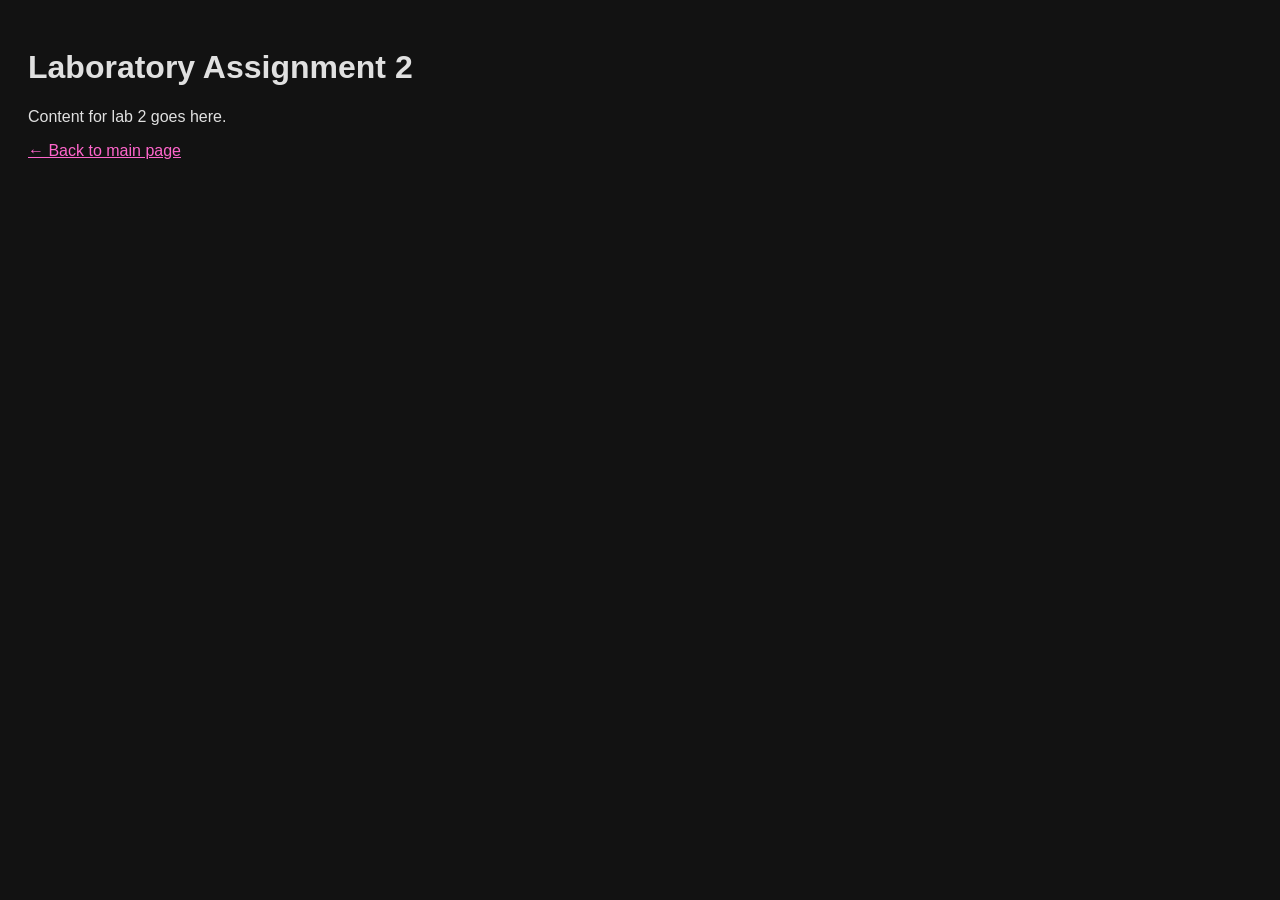
==== lab2.html @ 2b447e7b "Add lab assignment files" ====
<!DOCTYPE html>
<html lang="en">
<head>
    <meta charset="UTF-8">
    <title>Laboratory 2</title>
</head>
<body style="background-color: #121212; color: #e0e0e0; font-family: Arial, sans-serif; padding: 20px;">
    <h1>Laboratory Assignment 2</h1>
    <p>Content for lab 2 goes here.</p>
    <a href="index.html" style="color: #ff66cc;">&larr; Back to main page</a>
</body>
</html>
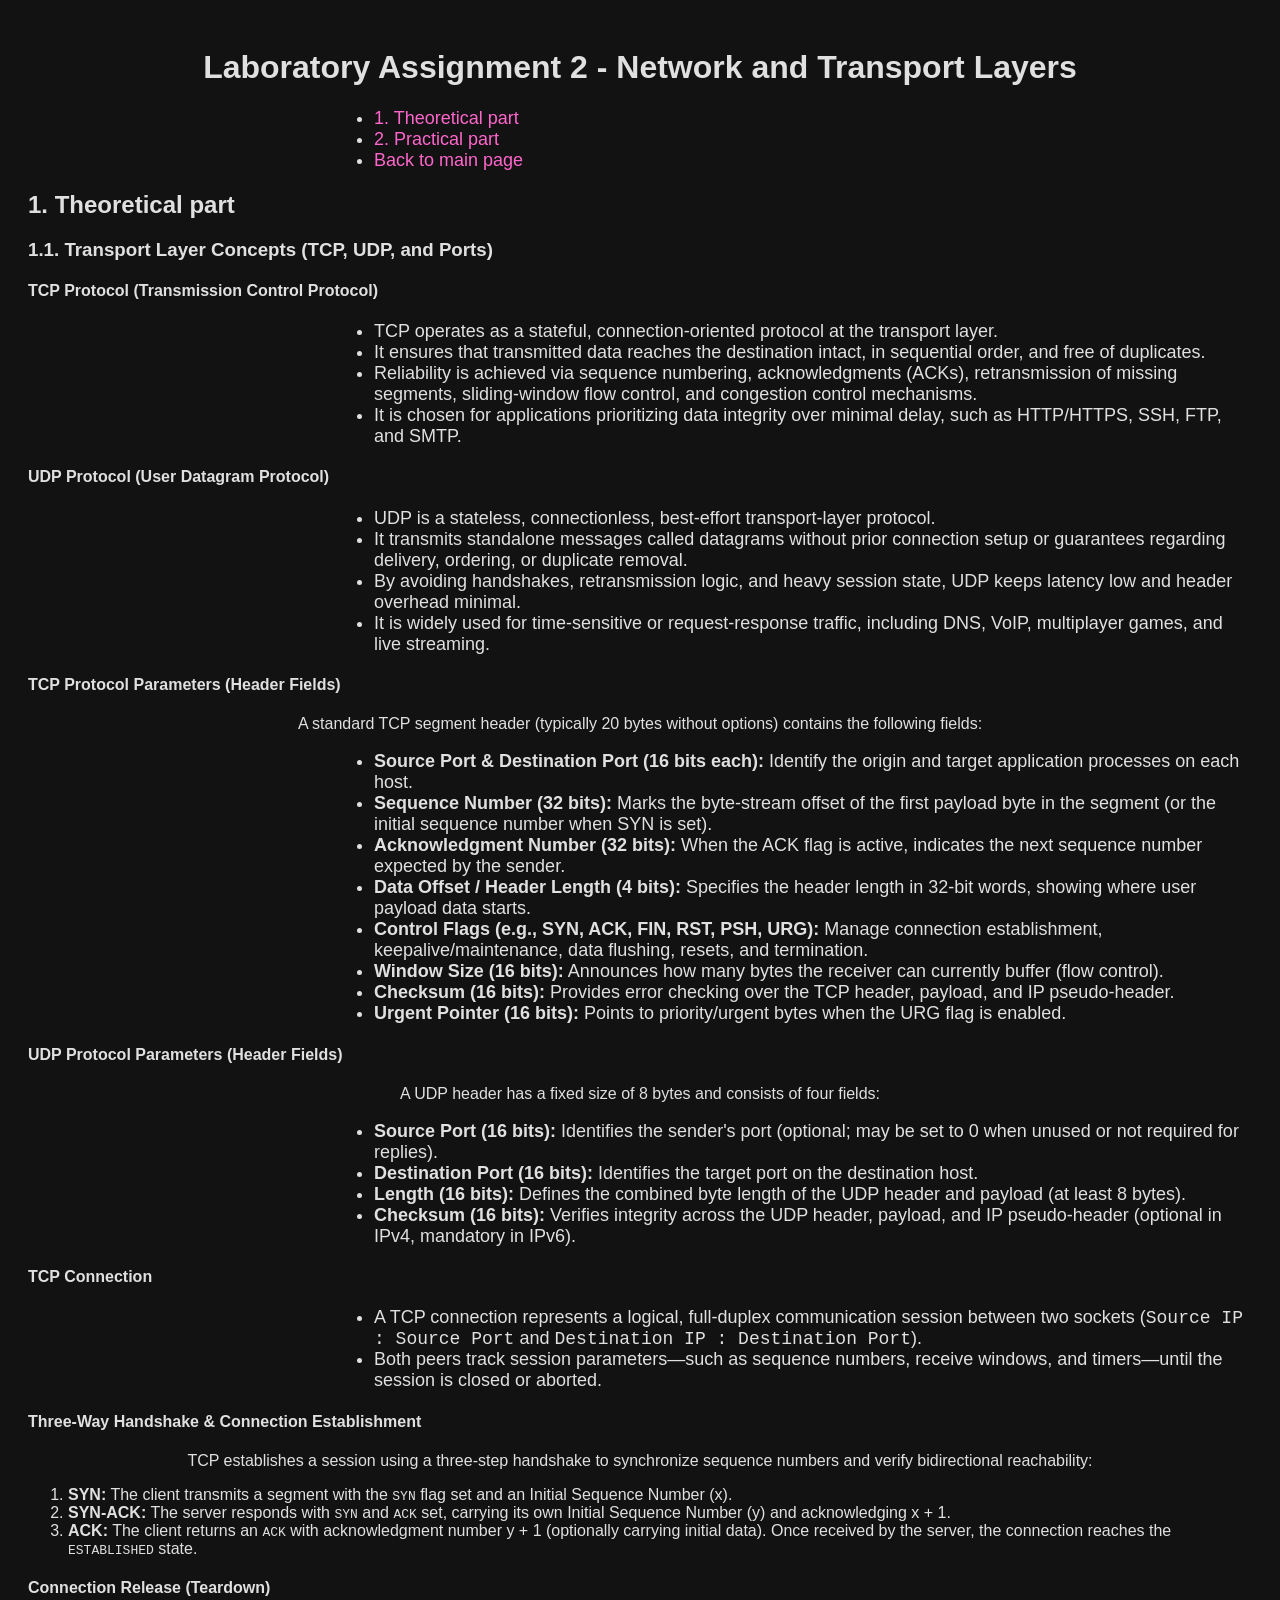
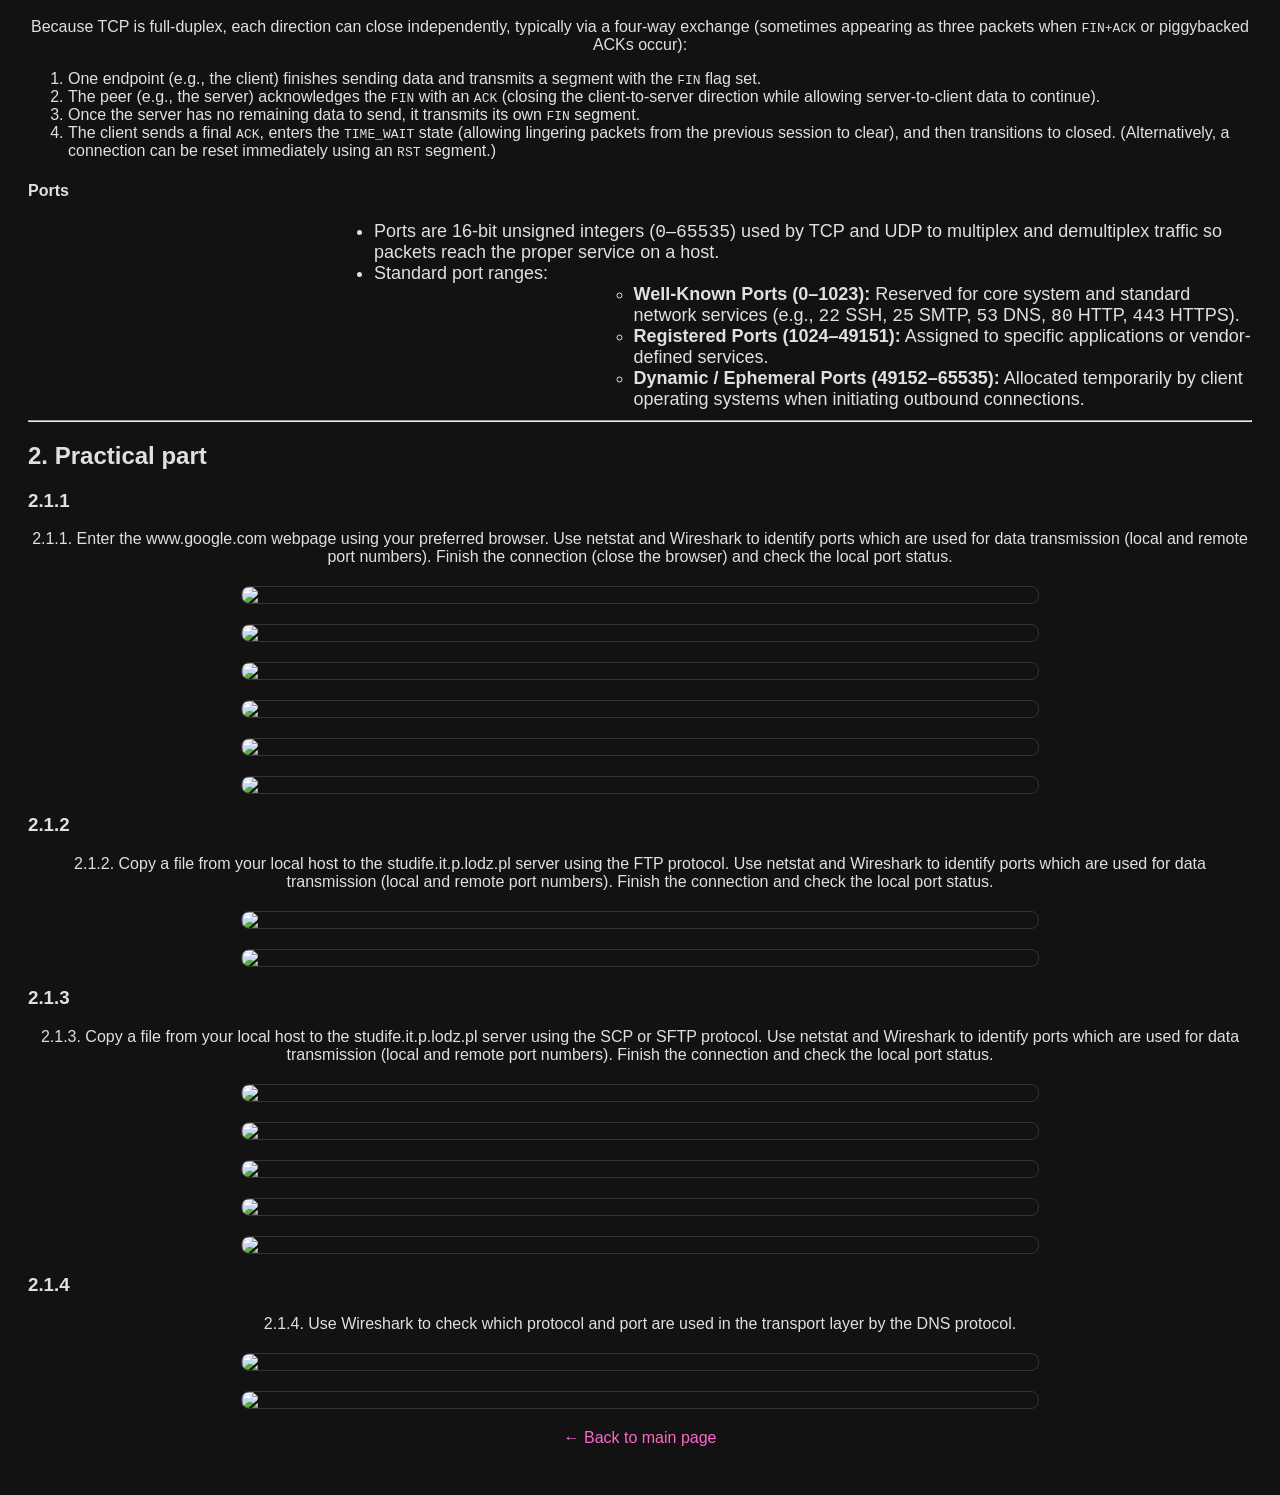
==== commit bb85e069: "update lab2 Haribo smak radości dla dzieci i dorosłych" ====
--- a/lab2.html
+++ b/lab2.html
@@ -2,11 +2,153 @@
 <html lang="en">
 <head>
     <meta charset="UTF-8">
-    <title>Laboratory 2</title>
+    <link rel="stylesheet" href="lab1.css">
+    <title>Assignment 2</title>
 </head>
 <body style="background-color: #121212; color: #e0e0e0; font-family: Arial, sans-serif; padding: 20px;">
-    <h1>Laboratory Assignment 2</h1>
-    <p>Content for lab 2 goes here.</p>
-    <a href="index.html" style="color: #ff66cc;">&larr; Back to main page</a>
+
+    <h1>Laboratory Assignment 2 - Network and Transport Layers</h1>
+    <ul>
+        <li><a href="#theoretical">1. Theoretical part</a></li>
+        <li><a href="#practical">2. Practical part</a></li>
+        <li><a href="index.html">Back to main page</a></li>
+    </ul>
+
+    <!-- 1. THEORETICAL PART -->
+    <div id="theoretical" class="theoretical">
+        <h2>1. Theoretical part</h2>
+
+        <h3>1.1. Transport Layer Concepts (TCP, UDP, and Ports)</h3>
+
+        <h4>TCP Protocol (Transmission Control Protocol)</h4>
+        <ul>
+            <li>TCP operates as a stateful, connection-oriented protocol at the transport layer.</li>
+            <li>It ensures that transmitted data reaches the destination intact, in sequential order, and free of duplicates.</li>
+            <li>Reliability is achieved via sequence numbering, acknowledgments (ACKs), retransmission of missing segments, sliding-window flow control, and congestion control mechanisms.</li>
+            <li>It is chosen for applications prioritizing data integrity over minimal delay, such as HTTP/HTTPS, SSH, FTP, and SMTP.</li>
+        </ul>
+
+        <h4>UDP Protocol (User Datagram Protocol)</h4>
+        <ul>
+            <li>UDP is a stateless, connectionless, best-effort transport-layer protocol.</li>
+            <li>It transmits standalone messages called datagrams without prior connection setup or guarantees regarding delivery, ordering, or duplicate removal.</li>
+            <li>By avoiding handshakes, retransmission logic, and heavy session state, UDP keeps latency low and header overhead minimal.</li>
+            <li>It is widely used for time-sensitive or request-response traffic, including DNS, VoIP, multiplayer games, and live streaming.</li>
+        </ul>
+
+        <h4>TCP Protocol Parameters (Header Fields)</h4>
+        <p>A standard TCP segment header (typically 20 bytes without options) contains the following fields:</p>
+        <ul>
+            <li><strong>Source Port &amp; Destination Port (16 bits each):</strong> Identify the origin and target application processes on each host.</li>
+            <li><strong>Sequence Number (32 bits):</strong> Marks the byte-stream offset of the first payload byte in the segment (or the initial sequence number when SYN is set).</li>
+            <li><strong>Acknowledgment Number (32 bits):</strong> When the ACK flag is active, indicates the next sequence number expected by the sender.</li>
+            <li><strong>Data Offset / Header Length (4 bits):</strong> Specifies the header length in 32-bit words, showing where user payload data starts.</li>
+            <li><strong>Control Flags (e.g., SYN, ACK, FIN, RST, PSH, URG):</strong> Manage connection establishment, keepalive/maintenance, data flushing, resets, and termination.</li>
+            <li><strong>Window Size (16 bits):</strong> Announces how many bytes the receiver can currently buffer (flow control).</li>
+            <li><strong>Checksum (16 bits):</strong> Provides error checking over the TCP header, payload, and IP pseudo-header.</li>
+            <li><strong>Urgent Pointer (16 bits):</strong> Points to priority/urgent bytes when the URG flag is enabled.</li>
+        </ul>
+
+        <h4>UDP Protocol Parameters (Header Fields)</h4>
+        <p>A UDP header has a fixed size of 8 bytes and consists of four fields:</p>
+        <ul>
+            <li><strong>Source Port (16 bits):</strong> Identifies the sender's port (optional; may be set to 0 when unused or not required for replies).</li>
+            <li><strong>Destination Port (16 bits):</strong> Identifies the target port on the destination host.</li>
+            <li><strong>Length (16 bits):</strong> Defines the combined byte length of the UDP header and payload (at least 8 bytes).</li>
+            <li><strong>Checksum (16 bits):</strong> Verifies integrity across the UDP header, payload, and IP pseudo-header (optional in IPv4, mandatory in IPv6).</li>
+        </ul>
+
+        <h4>TCP Connection</h4>
+        <ul>
+            <li>A TCP connection represents a logical, full-duplex communication session between two sockets (<code>Source IP : Source Port</code> and <code>Destination IP : Destination Port</code>).</li>
+            <li>Both peers track session parameters—such as sequence numbers, receive windows, and timers—until the session is closed or aborted.</li>
+        </ul>
+
+        <h4>Three-Way Handshake &amp; Connection Establishment</h4>
+        <p>TCP establishes a session using a three-step handshake to synchronize sequence numbers and verify bidirectional reachability:</p>
+        <ol>
+            <li><strong>SYN:</strong> The client transmits a segment with the <code>SYN</code> flag set and an Initial Sequence Number (x).</li>
+            <li><strong>SYN-ACK:</strong> The server responds with <code>SYN</code> and <code>ACK</code> set, carrying its own Initial Sequence Number (y) and acknowledging x + 1.</li>
+            <li><strong>ACK:</strong> The client returns an <code>ACK</code> with acknowledgment number y + 1 (optionally carrying initial data). Once received by the server, the connection reaches the <code>ESTABLISHED</code> state.</li>
+        </ol>
+
+        <h4>Connection Release (Teardown)</h4>
+        <p>Because TCP is full-duplex, each direction can close independently, typically via a four-way exchange (sometimes appearing as three packets when <code>FIN+ACK</code> or piggybacked ACKs occur):</p>
+        <ol>
+            <li>One endpoint (e.g., the client) finishes sending data and transmits a segment with the <code>FIN</code> flag set.</li>
+            <li>The peer (e.g., the server) acknowledges the <code>FIN</code> with an <code>ACK</code> (closing the client-to-server direction while allowing server-to-client data to continue).</li>
+            <li>Once the server has no remaining data to send, it transmits its own <code>FIN</code> segment.</li>
+            <li>The client sends a final <code>ACK</code>, enters the <code>TIME_WAIT</code> state (allowing lingering packets from the previous session to clear), and then transitions to closed. (Alternatively, a connection can be reset immediately using an <code>RST</code> segment.)</li>
+        </ol>
+
+        <h4>Ports</h4>
+        <ul>
+            <li>Ports are 16-bit unsigned integers (<code>0</code>–<code>65535</code>) used by TCP and UDP to multiplex and demultiplex traffic so packets reach the proper service on a host.</li>
+            <li>Standard port ranges:
+                <ul>
+                    <li><strong>Well-Known Ports (0–1023):</strong> Reserved for core system and standard network services (e.g., <code>22</code> SSH, <code>25</code> SMTP, <code>53</code> DNS, <code>80</code> HTTP, <code>443</code> HTTPS).</li>
+                    <li><strong>Registered Ports (1024–49151):</strong> Assigned to specific applications or vendor-defined services.</li>
+                    <li><strong>Dynamic / Ephemeral Ports (49152–65535):</strong> Allocated temporarily by client operating systems when initiating outbound connections.</li>
+                </ul>
+            </li>
+        </ul>
+    </div>
+
+    <hr>
+
+    <!-- 2. PRACTICAL PART -->
+    <div id="practical" class="practical">
+        <h2>2. Practical part</h2>
+
+        <!-- 2.1.1 -->
+        <div>
+            <h3>2.1.1</h3>
+            <p>2.1.1. Enter the www.google.com webpage using your preferred browser. Use netstat and Wireshark to identify ports which are used for data transmission (local and remote port numbers). Finish the connection (close the browser) and check the local port status.</p>
+            <div>
+                <img src="source_files/Assigment_2/1.png" class="result-image">
+                <img src="source_files/Assigment_2/2.png" class="result-image">
+                <img src="source_files/Assigment_2/3.png" class="result-image">
+                <img src="source_files/Assigment_2/4.png" class="result-image">
+                <img src="source_files/Assigment_2/5.png" class="result-image">
+                <img src="source_files/Assigment_2/6.png" class="result-image">
+            </div>
+        </div>
+
+        <!-- 2.1.2 -->
+        <div>
+            <h3>2.1.2</h3>
+            <p>2.1.2. Copy a file from your local host to the studife.it.p.lodz.pl server using the FTP protocol. Use netstat and Wireshark to identify ports which are used for data transmission (local and remote port numbers). Finish the connection and check the local port status.</p>
+            <div>
+                <img src="source_files/Assigment_2/9.png" class="result-image">
+                <img src="source_files/Assigment_2/10.png" class="result-image">
+            </div>
+        </div>
+
+        <!-- 2.1.3 -->
+        <div>
+            <h3>2.1.3</h3>
+            <p>2.1.3. Copy a file from your local host to the studife.it.p.lodz.pl server using the SCP or SFTP protocol. Use netstat and Wireshark to identify ports which are used for data transmission (local and remote port numbers). Finish the connection and check the local port status.</p>
+            <div>
+                <img src="source_files/Assigment_2/11.png" class="result-image">
+                <img src="source_files/Assigment_2/12.png" class="result-image">
+                <img src="source_files/Assigment_2/13.png" class="result-image">
+                <img src="source_files/Assigment_2/14.png" class="result-image">
+                <img src="source_files/Assigment_2/15.png" class="result-image">
+            </div>
+        </div>
+
+        <!-- 2.1.4 -->
+        <div>
+            <h3>2.1.4</h3>
+            <p>2.1.4. Use Wireshark to check which protocol and port are used in the transport layer by the DNS protocol.</p>
+            <div>
+                <img src="source_files/Assigment_2/7.png" class="result-image">
+                <img src="source_files/Assigment_2/8.png" class="result-image">
+            </div>
+        </div>
+    </div>
+
+    <p><a href="index.html" style="color: #ff66cc;">&larr; Back to main page</a></p>
+
 </body>
-</html>+</html>
--- a/lab1.css
+++ b/lab1.css
@@ -0,0 +1,76 @@
+p {
+    text-align: center;
+}
+
+h1 {
+    text-align: center;
+}
+
+
+
+.theoretical {
+text-align: left;
+}
+
+.practical {
+text-align: left;
+
+}
+
+.dns {
+text-align: left;
+
+}
+
+.mail {
+text-align: left;
+}
+
+ul {
+    margin-bottom: 10px;
+    margin-left: 25%;
+    font-size: 18px;
+
+}
+
+a:link {
+  color: #ff66cc;
+  background-color: transparent;
+  text-decoration: none;
+}
+
+a:visited {
+  color: #ff66cc;
+  background-color: transparent;
+  text-decoration: none;
+}
+
+a:hover {
+  color: rgb(85, 18, 103);
+  background-color: transparent;
+  text-decoration: underline;
+}
+
+/* Styling for single images */
+.result-image {
+    max-width: 65%; /* Reduces single image size (change percentage to your liking) */
+    height: auto;
+    border-radius: 8px;
+    border: 1px solid #333333;
+    margin: 20px auto; /* 'auto' automatically centers the image */
+    display: block;
+}
+
+/* Layout for multiple images in one task */
+.image-gallery {
+    display: flex;
+    flex-direction: column;
+    align-items: center; /* Centers all images inside the gallery */
+    gap: 15px;
+    margin: 20px 0;
+}
+
+.image-gallery .result-image {
+    margin: 0; 
+    width: 65%; /* Reduces gallery image size (change percentage to your liking) */
+}
